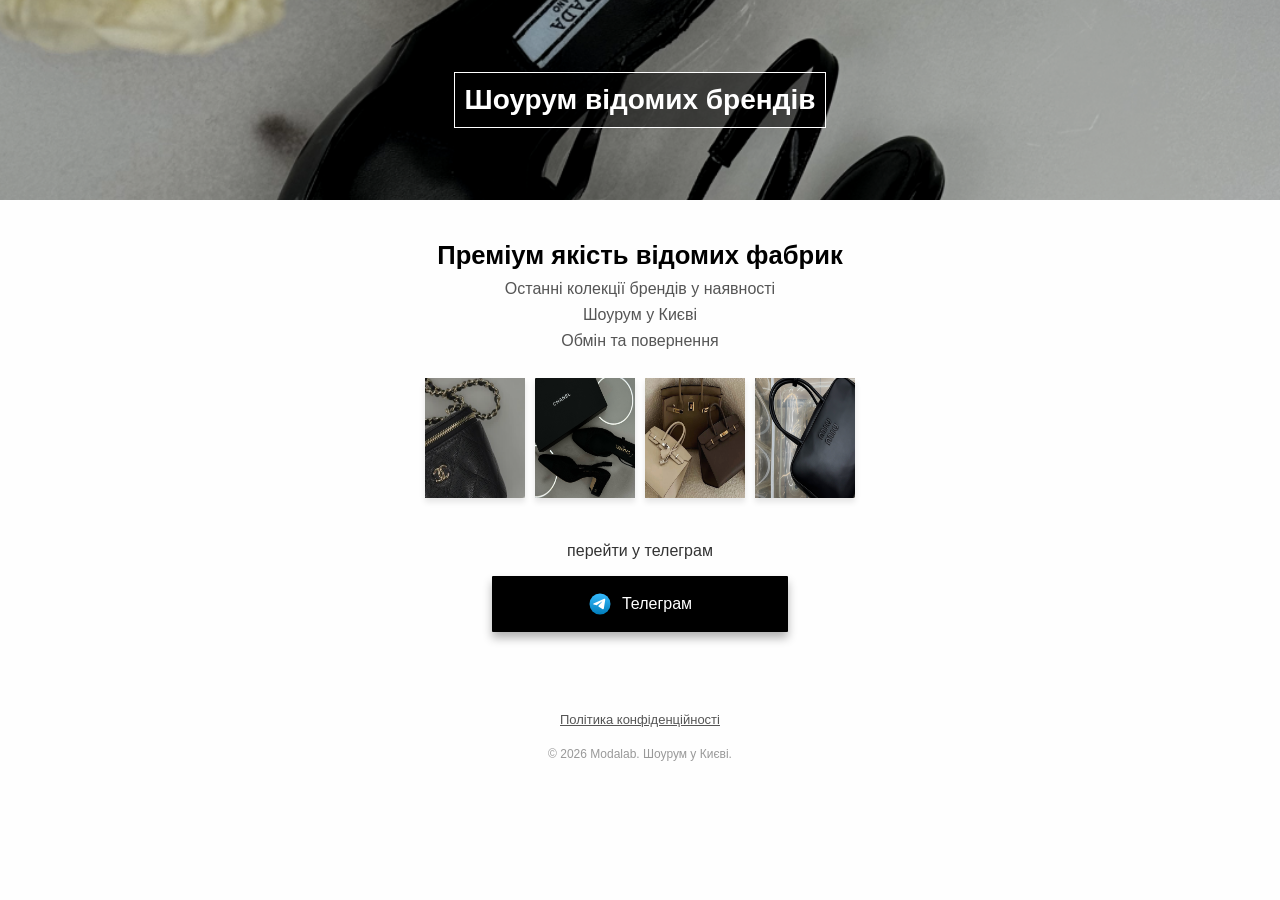
==== index.html @ d46fc74d "." ====
<!DOCTYPE html>
<html lang="uk">
  <head>
    <meta charset="UTF-8" />
    <meta name="viewport" content="width=device-width, initial-scale=1.0" />
    <title>Шоурум відомих брендів</title>
    <link rel="stylesheet" href="./index.css" />

    <!-- Meta Pixel Code -->
    <script>
      !(function (f, b, e, v, n, t, s) {
        if (f.fbq) return;
        n = f.fbq = function () {
          n.callMethod
            ? n.callMethod.apply(n, arguments)
            : n.queue.push(arguments);
        };
        if (!f._fbq) f._fbq = n;
        n.push = n;
        n.loaded = !0;
        n.version = "2.0";
        n.queue = [];
        t = b.createElement(e);
        t.async = !0;
        t.src = v;
        s = b.getElementsByTagName(e)[0];
        s.parentNode.insertBefore(t, s);
      })(
        window,
        document,
        "script",
        "https://connect.facebook.net/en_US/fbevents.js"
      );
      fbq("init", "2257758371267127");
      fbq("track", "PageView");
    </script>
    <noscript
      ><img
        height="1"
        width="1"
        style="display: none"
        src="https://www.facebook.com/tr?id=2257758371267127&ev=PageView&noscript=1"
    /></noscript>
    <!-- End Meta Pixel Code -->
  </head>
  <body>
    <div class="container">
      <header class="hero">
        <div class="overlay">
          <h1>Шоурум відомих брендів</h1>
        </div>
      </header>

      <main>
        <section class="under"></section>
        <section class="features">
          <h2>Преміум якість відомих фабрик</h2>
          <ul class="features-list">
            <li>Останні колекції брендів у наявності</li>
            <li>Шоурум у Києві</li>
            <li>Обмін та повернення</li>
          </ul>
        </section>

        <section class="gallery">
          <div class="gallery-item">
            <img src="./images/image1.png" alt="Брендовий аксесуар" />
          </div>
          <div class="gallery-item">
            <img src="./images/image2.png" alt="Брендова сумка" />
          </div>
          <div class="gallery-item">
            <img src="./images/image3.png" alt="Брендові туфлі" />
          </div>
          <div class="gallery-item">
            <img src="./images/image4.png" alt="Брендовий ремінь" />
          </div>
        </section>
      </main>
      <p class="paragraph">перейти у телеграм</p>
      <footer>
        <a
          href="https://t.me/showroom_modalab1"
          target="_blank"
          class="telegram-link"
          id="purchase-button"
        >
          <button type="button" class="telegram-button">
            <svg
              width="24px"
              height="24px"
              viewBox="0 0 32 32"
              fill="none"
              xmlns="http://www.w3.org/2000/svg"
            >
              <circle
                cx="16"
                cy="16"
                r="14"
                fill="url(#paint0_linear_87_7225)"
              />
              <path
                d="M22.9866 10.2088C23.1112 9.40332 22.3454 8.76755 21.6292 9.082L7.36482 15.3448C6.85123 15.5703 6.8888 16.3483 7.42147 16.5179L10.3631 17.4547C10.9246 17.6335 11.5325 17.541 12.0228 17.2023L18.655 12.6203C18.855 12.4821 19.073 12.7665 18.9021 12.9426L14.1281 17.8646C13.665 18.3421 13.7569 19.1512 14.314 19.5005L19.659 22.8523C20.2585 23.2282 21.0297 22.8506 21.1418 22.1261L22.9866 10.2088Z"
                fill="white"
              />
              <defs>
                <linearGradient
                  id="paint0_linear_87_7225"
                  x1="16"
                  y1="2"
                  x2="16"
                  y2="30"
                  gradientUnits="userSpaceOnUse"
                >
                  <stop stop-color="#37BBFE" />
                  <stop offset="1" stop-color="#007DBB" />
                </linearGradient>
              </defs>
            </svg>
            <span>Телеграм</span>
          </button>
        </a>
      </footer>

      <section class="legal">
        <span class="privacy-link">Політика конфіденційності</span>

        <p class="copyright">© 2026 Modalab. Шоурум у Києві.</p>
      </section>
    </div>

    <script>
      document
        .getElementById("purchase-button")
        .addEventListener("click", function () {
          fbq("track", "Purchase", {
            content_name: "Telegram Button Click",
          });
        });
    </script>
  </body>
</html>
---- index.css ----
body,
html {
  margin: 0;
  padding: 0;
  height: 100%;
  overflow: hidden; /* Забороняємо прокрутку */
  font-family: "Montserrat", sans-serif;
  color: #333;
  min-height: 100vh;
}

.container {
  display: flex;
  flex-direction: column;
  min-height: 100vh;
  background-color: #fefefe;
}

header.hero {
  min-height: 200px;
  position: relative;
  background-image: url("./images/header.png");
  background-size: cover;
  background-position: center;
  display: flex;
  justify-content: center;
  align-items: center;
  margin-bottom: 0; /* Видаляємо відступ знизу */
  padding-bottom: 0; /* Видаляємо паддінг знизу */
  max-height: 200px;
}

header.hero .overlay {
  background-color: rgba(0, 0, 0, 0.5);
  color: #fff;
  text-align: center;
  padding: 10px;
  margin-bottom: 40px;
  margin-top: 40px;
  border: 1px solid #fff;
}

header.hero h1 {
  font-weight: 700;
  font-size: 28px;
  line-height: 1.2;
  margin: 0;
}

header.hero p {
  font-size: 1.1em;
  margin-top: 10px;
}

main {
  display: flex;
  flex-direction: column;
  justify-content: flex-start; /* Вирівнювання вгорі */
  align-items: center;
  margin-top: -60px; /* Відсутність відступу між хедером і основним контентом */
}

.features {
  text-align: center;
  margin: 20px auto;
}

.features h2 {
  font-size: 1.6em;
  color: #000;
  margin-bottom: 10px;
}

.features ul {
  list-style: none;
  padding: 0;
  margin: 0;
}

.features ul li {
  font-size: 1em;
  margin: 8px 0;
  color: #555;
}

.gallery {
  display: flex;
  justify-content: center;
  gap: 10px;
}

.gallery-item img {
  width: 100px;
  height: 120px;
  box-shadow: 0 4px 6px rgba(0, 0, 0, 0.1);
  transition: transform 0.3s;
}

.gallery-item img:hover {
  transform: scale(1.1);
}

.telegram-link {
  text-decoration: none;
  padding: 15px 90px; /* Збільшуємо розмір кнопки для кращого вигляду */
  background-color: #000000;
  color: #fff;
  font-size: 1.1em;
  border-radius: 1px;
  box-shadow: 0 6px 10px rgba(0, 0, 0, 0.3); /* Тінь трохи м'якша */
  transition: background-color 0.3s, box-shadow 0.3s, transform 0.3s; /* Додано ефект збільшення */
}

.telegram-link:hover {
  background-color: #0056b3; /* Темніший синій на ховері */
  box-shadow: 0 8px 12px rgba(0, 0, 0, 0.4); /* Збільшуємо тінь */
  transform: scale(1.05); /* Додаємо ефект масштабування */
}

/* -------- */

footer {
  display: flex;
  justify-content: center;
  padding-bottom: 40px;
  text-align: center;
}

.telegram-link {
  text-decoration: none;
}

.telegram-button {
  display: flex;
  align-items: center;
  justify-content: flex-start;
  background-color: #000; /* Чорний фон */
  color: #fff; /* Білий текст */
  border: none;
  border-radius: 1px; /* Радіус 1 піксель */
  cursor: pointer;
  gap: 10px; /* Проміжок між SVG і текстом */
  font-size: 16px;
}

.telegram-button svg {
  flex-shrink: 0; /* Фіксує розмір іконки */
}

.telegram-button span {
  color: #fff;
}

.under-img {
  display: flex;
}

/* Основний стиль для секції */
.under {
  margin-top: 60px;
  background-color: #f9f9f9;
  text-align: center;
}

/* Стиль для списку зображень */
.under-img {
  list-style: none;
  display: flex;
  justify-content: center;
  align-items: center;
  margin: 0;
  padding: 0;
  flex-wrap: wrap; /* Адаптивність: перенос зображень */
}

/* Окремий елемент списку */
.under-item {
  width: 120px;
  height: 120px;
  overflow: hidden;
  box-shadow: 0 4px 6px rgba(0, 0, 0, 0.1);
  transition: transform 0.3s ease, box-shadow 0.3s ease;
}

.under-item-big {
  width: 150px;
  height: 150px;
  overflow: hidden;
  box-shadow: 0 4px 6px rgba(0, 0, 0, 0.1);
  transition: transform 0.3s ease, box-shadow 0.3s ease;
}

.under-item-big img {
  width: 100%;
  height: 100%;
  object-fit: cover;
  display: block;
}

/* Стиль для зображень */
.under-item img {
  width: 100%;
  height: 100%;
  object-fit: cover; /* Обрізка по пропорціях */
  display: block;
}

/* Ховер-ефекти */
.under-item:hover {
  transform: scale(1.05); /* Легке збільшення */
  box-shadow: 0 6px 10px rgba(0, 0, 0, 0.15); /* Збільшена тінь */
}

@media (min-width: 1200px) {
  .under-item {
    width: auto; /* Картинки займають всю ширину */
    height: auto; /* Висота підлаштовується під співвідношення сторін */
  }
}

.under-item,
.under-item-big {
  overflow: hidden;
  box-shadow: 0 4px 6px rgba(0, 0, 0, 0.1);
  transition: transform 0.3s ease, box-shadow 0.3s ease;
}

.paragraph {
  margin-top: 40px;
  text-align: center;
}

/* Юридичний блок: дисклеймер, політика конфіденційності */
.legal {
  max-width: 800px;
  margin: 40px auto 24px;
  padding: 0 16px;
  font-size: 13px;
  color: #777;
  text-align: center;
}

.privacy-link {
  color: #555;
  text-decoration: underline;
  cursor: default;
}

.privacy-content {
  margin-top: 16px;
  text-align: left;
  line-height: 1.6;
}

.privacy-content h3 {
  margin: 16px 0 6px;
  font-size: 14px;
  color: #333;
}

.privacy-content ul {
  padding-left: 20px;
}

.privacy-content a {
  color: #0056b3;
}

.copyright {
  margin-top: 20px;
  font-size: 12px;
  color: #999;
}
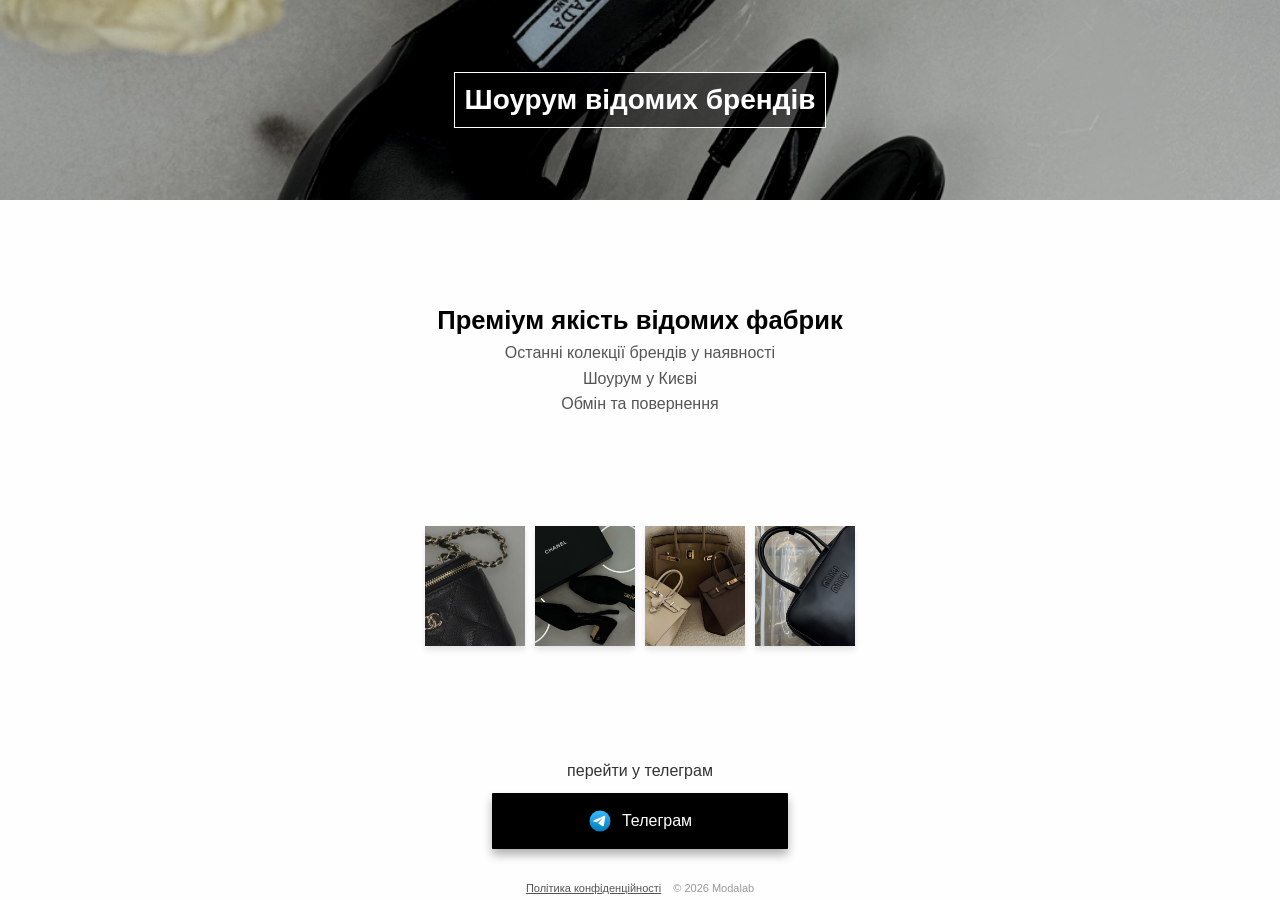
==== commit 47c96d83: "." ====
--- a/index.html
+++ b/index.html
@@ -4,7 +4,7 @@
     <meta charset="UTF-8" />
     <meta name="viewport" content="width=device-width, initial-scale=1.0" />
     <title>Шоурум відомих брендів</title>
-    <link rel="stylesheet" href="./index.css" />
+    <link rel="stylesheet" href="./index.css?v=3" />
 
     <!-- Meta Pixel Code -->
     <script>
@@ -124,8 +124,7 @@
 
       <section class="legal">
         <span class="privacy-link">Політика конфіденційності</span>
-
-        <p class="copyright">© 2026 Modalab. Шоурум у Києві.</p>
+        <span class="copyright">© 2026 Modalab</span>
       </section>
     </div>
 
--- a/index.css
+++ b/index.css
@@ -6,18 +6,19 @@
   overflow: hidden; /* Забороняємо прокрутку */
   font-family: "Montserrat", sans-serif;
   color: #333;
-  min-height: 100vh;
 }
 
 .container {
   display: flex;
   flex-direction: column;
-  min-height: 100vh;
+  height: 100vh;
+  height: 100dvh; /* видима висота екрана на телефонах (без панелей браузера) */
   background-color: #fefefe;
 }
 
 header.hero {
-  min-height: 200px;
+  flex-shrink: 0;
+  height: clamp(110px, 24dvh, 200px); /* шапка стискається на низьких екранах */
   position: relative;
   background-image: url("./images/header.png");
   background-size: cover;
@@ -27,7 +28,6 @@
   align-items: center;
   margin-bottom: 0; /* Видаляємо відступ знизу */
   padding-bottom: 0; /* Видаляємо паддінг знизу */
-  max-height: 200px;
 }
 
 header.hero .overlay {
@@ -35,14 +35,13 @@
   color: #fff;
   text-align: center;
   padding: 10px;
-  margin-bottom: 40px;
-  margin-top: 40px;
+  margin: 0 16px;
   border: 1px solid #fff;
 }
 
 header.hero h1 {
   font-weight: 700;
-  font-size: 28px;
+  font-size: clamp(20px, 3.6dvh, 28px);
   line-height: 1.2;
   margin: 0;
 }
@@ -57,18 +56,21 @@
   flex-direction: column;
   justify-content: flex-start; /* Вирівнювання вгорі */
   align-items: center;
-  margin-top: -60px; /* Відсутність відступу між хедером і основним контентом */
+  flex: 1; /* займає весь вільний простір між шапкою і кнопкою */
+  min-height: 0;
+  justify-content: space-evenly;
+  padding: 0 16px;
 }
 
 .features {
   text-align: center;
-  margin: 20px auto;
+  margin: clamp(6px, 2dvh, 20px) auto;
 }
 
 .features h2 {
-  font-size: 1.6em;
+  font-size: clamp(18px, 3.2dvh, 1.6em);
   color: #000;
-  margin-bottom: 10px;
+  margin: 0 0 clamp(4px, 1dvh, 10px);
 }
 
 .features ul {
@@ -78,8 +80,8 @@
 }
 
 .features ul li {
-  font-size: 1em;
-  margin: 8px 0;
+  font-size: clamp(13px, 2dvh, 16px);
+  margin: clamp(2px, 0.8dvh, 8px) 0;
   color: #555;
 }
 
@@ -90,8 +92,12 @@
 }
 
 .gallery-item img {
-  width: 100px;
-  height: 120px;
+  /* 4 фото завжди влазять по ширині й не забирають забагато висоти */
+  width: min(100px, calc((100vw - 62px) / 4), 12.5dvh);
+  height: auto;
+  aspect-ratio: 5 / 6;
+  object-fit: cover;
+  display: block;
   box-shadow: 0 4px 6px rgba(0, 0, 0, 0.1);
   transition: transform 0.3s;
 }
@@ -102,7 +108,7 @@
 
 .telegram-link {
   text-decoration: none;
-  padding: 15px 90px; /* Збільшуємо розмір кнопки для кращого вигляду */
+  padding: clamp(10px, 1.8dvh, 15px) min(90px, 18vw); /* Збільшуємо розмір кнопки для кращого вигляду */
   background-color: #000000;
   color: #fff;
   font-size: 1.1em;
@@ -120,9 +126,10 @@
 /* -------- */
 
 footer {
-  display: flex;
-  justify-content: center;
-  padding-bottom: 40px;
+  flex-shrink: 0;
+  display: flex;
+  justify-content: center;
+  padding-bottom: clamp(8px, 3dvh, 40px);
   text-align: center;
 }
 
@@ -155,9 +162,9 @@
   display: flex;
 }
 
-/* Основний стиль для секції */
+/* Основний стиль для секції (порожня, тому прихована) */
 .under {
-  margin-top: 60px;
+  display: none;
   background-color: #f9f9f9;
   text-align: center;
 }
@@ -226,18 +233,22 @@
 }
 
 .paragraph {
-  margin-top: 40px;
-  text-align: center;
-}
-
-/* Юридичний блок: дисклеймер, політика конфіденційності */
+  flex-shrink: 0;
+  margin: clamp(8px, 3dvh, 40px) 0 clamp(6px, 1.5dvh, 16px);
+  text-align: center;
+}
+
+/* Юридичний блок: компактний рядок, притиснутий до низу екрана */
 .legal {
-  max-width: 800px;
-  margin: 40px auto 24px;
-  padding: 0 16px;
-  font-size: 13px;
-  color: #777;
-  text-align: center;
+  flex-shrink: 0;
+  padding: 6px 16px max(6px, env(safe-area-inset-bottom));
+  font-size: 11px;
+  color: #999;
+  text-align: center;
+  display: flex;
+  justify-content: center;
+  flex-wrap: wrap;
+  gap: 4px 12px;
 }
 
 .privacy-link {
@@ -267,7 +278,13 @@
 }
 
 .copyright {
-  margin-top: 20px;
-  font-size: 12px;
   color: #999;
 }
+
+/* Окрема сторінка політики (поки без посилання) */
+.privacy-page {
+  max-width: 800px;
+  margin: 0 auto;
+  padding: 24px 16px;
+  font-size: 14px;
+}
